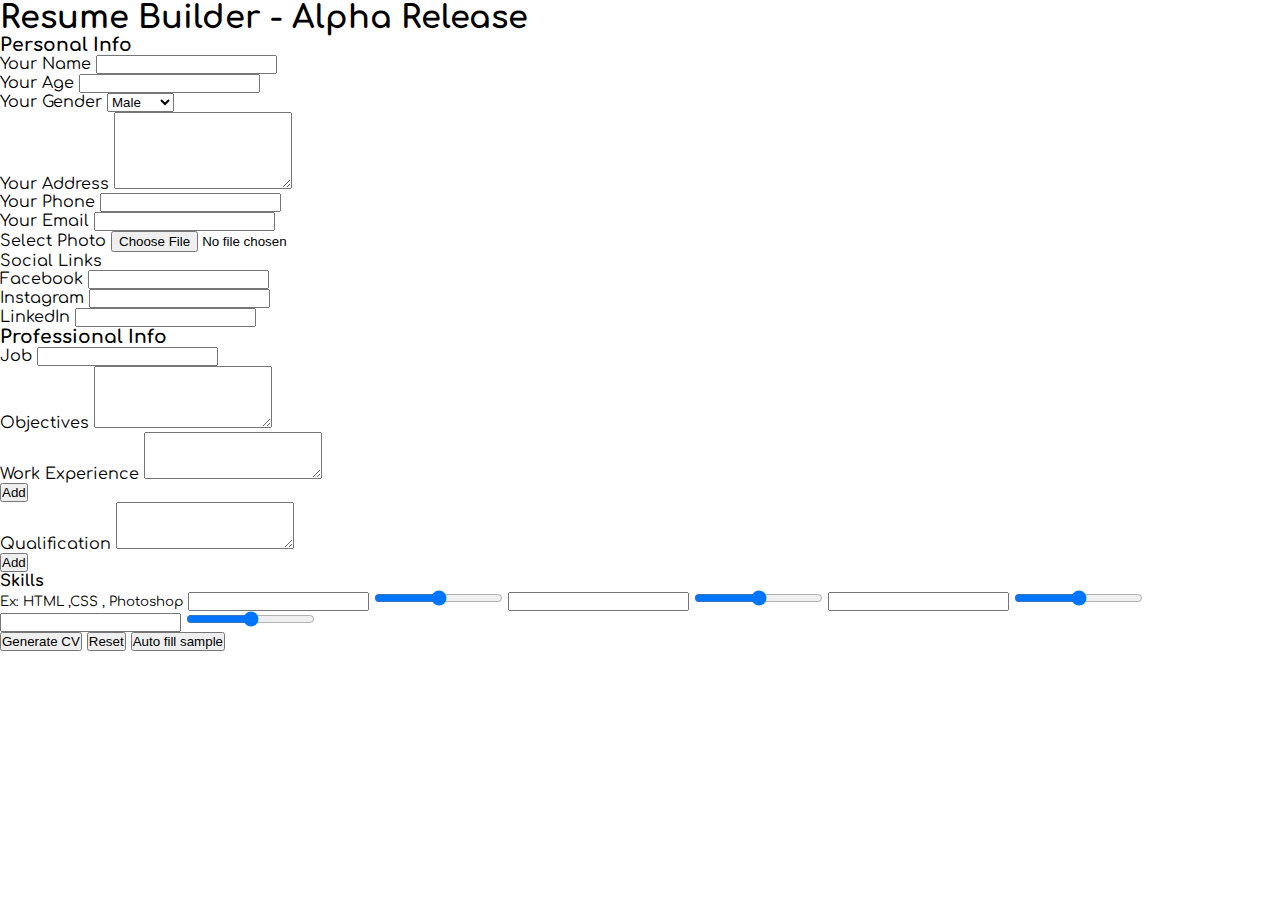
==== index.html @ 6e65e95f "first commit" ====
<!DOCTYPE html>
<html lang="en">
  <head>
    <meta charset="UTF-8" />
    <meta name="viewport" content="width=device-width, initial-scale=1.0" />
    <title>Resume Builder</title>
    <link rel="stylesheet" href="style.css" />
    <link
      rel="stylesheet"
      href="https://bootswatch.com/5/lumen/bootstrap.min.css"
      integrity="undefined"
      crossorigin="anonymous"
    />
  </head>
  <div class="container p-3" id="cv-form">
    <h1 class="text-center mt-1">Resume Builder - Alpha Release</h1>
    <div class="row">
      <!-- first column -->
      <div class="col-md-4">
        <h3>Personal Info</h3>
        <form action="#" autocomplete="off" id="myForm1">
          <div class="form-group">
            <label for="name">Your Name</label>
            <input type="text" class="form-control" id="namefield" />
          </div>
          <div class="form-group mt-2">
            <label for="name">Your Age</label>
            <input type="text" class="form-control" id="agefield" />
          </div>
          <div class="form-group mt-2">
            <label for="name">Your Gender</label>
            <select name="gender" id="genderfield" class="form-control">
              <option value="Male">Male</option>
              <option value="Female">Female</option>
            </select>
            <!-- <input type="text" class="form-control" id="genderfield" /> -->
          </div>
          <div class="form-group mt-3">
            <label for="address">Your Address</label>
            <textarea
              type="text"
              rows="5"
              class="form-control"
              id="address"
            ></textarea>
          </div>
          <div class="form-group mt-3">
            <label for="contact">Your Phone</label>
            <input type="text" class="form-control" id="contact" />
          </div>
          <div class="form-group mt-3">
            <label for="contact">Your Email</label>
            <input type="text" class="form-control" id="email" />
          </div>
          <div class="form-group mt-3">
            <label for="">Select Photo</label>
            <input id="imgField" type="file" class="form-control" />
          </div>

          <p class="mt-3 text-primary">Social Links</p>
          <div class="form-group mt-3">
            <label for="facebook">Facebook</label>
            <input type="text" class="form-control" id="facebook" />
          </div>
          <div class="form-group mt-3">
            <label for="insta">Instagram</label>
            <input type="text" class="form-control" id="insta" />
          </div>
          <div class="form-group mt-3">
            <label for="linkedin">LinkedIn</label>
            <input type="text" class="form-control" id="linkedin" />
          </div>
        </form>
      </div>

      <!-- second column -->
      <div class="col-md-4">
        <h3>Professional Info</h3>
        <form action="#" autocomplete="off" id="myForm2">
          <label for="jobfield">Job</label>
          <input type="text" class="form-control mt-2" id="jobfield" />
          <div class="form-group mt-3">
            <label for="">Objectives</label>
            <textarea
              type="text"
              class="form-control"
              rows="4"
              id="objective"
            ></textarea>
          </div>
          <div class="form-group mt-3" id="we">
            <label for="">Work Experience</label>
            <textarea
              type="text"
              class="form-control workExp"
              rows="3"
              id="workExp"
            ></textarea>
            <div class="container mt-3" id="wAddBtn">
              <button class="btn btn-info text-white" onclick="addWxp()">
                Add
              </button>
            </div>
          </div>
          <div class="form-group mt-3" id="Qual">
            <label for="">Qualification</label>
            <textarea
              type="text"
              class="form-control qual"
              id="qual"
              rows="3"
            ></textarea>
            <div class="container mt-3" id="QaddBtn">
              <button class="btn btn-info text-white" onclick="addQual()">
                Add
              </button>
            </div>
          </div>
          <h4 class="mt-2">Skills</h4>
          <small class="text-muted">Ex: HTML ,CSS , Photoshop</small>

          <input type="text" class="form-control" id="skillfield1" />
          <input
            type="range"
            id="range1"
            name="vol"
            min="0"
            max="100"
            step="10"
            class="form-range"
          />
          <input type="text" class="form-control" id="skillfield2" />
          <input
            type="range"
            id="range2"
            name="vol"
            min="0"
            max="100"
            step="10"
            class="form-range"
          />
          <input type="text" class="form-control" id="skillfield3" />
          <input
            type="range"
            id="range3"
            name="vol"
            min="0"
            max="100"
            step="10"
            class="form-range"
          />
          <input type="text" class="form-control" id="skillfield4" />
          <input
            type="range"
            id="range4"
            name="vol"
            min="0"
            max="100"
            step="10"
            class="form-range"
          />
        </form>
      </div>

      <div class="container mt-5 text-center">
        <button onclick="generateCv()" class="btn btn-dark btn-lg">
          Generate CV
        </button>
        <button class="btn btn-danger btn-lg" id="reset">Reset</button>
        <button class="btn btn-info btn-lg" onclick="autoFill();">
          Auto fill sample
        </button>
      </div>
    </div>
  </div>

  <!-- cv template -->
  <div class="container p-3" id="cv-template">
    <div class="row">
      <!-- first col -->
      <div class="col-md-3 p-2 fc">
        <img src="avatar.jpg" alt="" class="profile" id="imgTemplate" />
        <div class="container fc mt-3">
          <h3 class="about_me">ABOUT ME</h3>
          <p id="Tname1">John Cena</p>
          <p id="Tage">Age: 20</p>
          <p id="Tgender">Gender: Male</p>
          <h3 class="about_me mt-3">CONTACT</h3>
          <p id="Taddress">
            Lorem, ipsum dolor sit amet consectetur adipisicing elit. Quo,
            voluptatibus!
          </p>
          <p id="Tcontact">987645130</p>
          <p id="Temail">John@example.com</p>

          <h3 class="about_me mt-3">SOCIAL LINKS</h3>
          <p><a id="Tfb" href="#">Facebook</a></p>
          <p><a id="Tinsta" href="#">Instagram</a></p>
          <p><a id="Tlinked" href="#">LinkedIn</a></p>
          <h3 class="about_me mt-3">Skills</h3>
          <div class="progress mb-1">
            <div
              id="progress1"
              class="progress-bar"
              role="progressbar"
              style="width: 90%"
              aria-valuenow="90"
              aria-valuemin="10"
              aria-valuemax="100"
            >
              <p id="skillname1">Html</p>
            </div>
          </div>
          <div class="progress mb-1">
            <div
              id="progress2"
              class="progress-bar bg-success"
              role="progressbar"
              style="width: 50%"
              aria-valuenow="50"
              aria-valuemin="10"
              aria-valuemax="100"
            >
              <p id="skillname2">Html</p>
            </div>
          </div>
          <div class="progress mb-1">
            <div
              id="progress3"
              class="progress-bar bg-warning"
              role="progressbar"
              style="width: 40%"
              aria-valuenow="40"
              aria-valuemin="10"
              aria-valuemax="100"
            >
              <p id="skillname3">Html</p>
            </div>
          </div>
          <div class="progress">
            <div
              id="progress4"
              class="progress-bar bg-danger"
              role="progressbar"
              style="width: 70%"
              aria-valuenow="70"
              aria-valuemin="10"
              aria-valuemax="100"
            >
              <p id="skillname4">Html</p>
            </div>
          </div>
        </div>
      </div>
      <!-- second col -->
      <div class="col-md-6 py-3 sc">
        <h1 class="text-center" style="font-weight: 900" id="Tname2">
          John Cena
        </h1>
        <span class="badge bg-light text-center" id="Tjob">Web Developer</span>
        <!-- objective card -->
        <div class="card mt-4">
          <div class="card-header">
            <h3>Objectives</h3>
          </div>
          <div class="card-body">
            <p id="Tobjectives">
              Lorem ipsum dolor, sit amet consectetur adipisicing elit.
              Doloremque, non.
            </p>
          </div>
        </div>
        <!-- work experience -->
        <div class="card mt-4">
          <div class="card-header">
            <h3>Work Experience</h3>
          </div>
          <div class="card-body">
            <ul id="TWexp">
              <li>Lorem ipsum dolor sit amet.</li>
              <li>Lorem ipsum dolor sit amet.</li>
              <li>Lorem ipsum dolor sit amet.</li>
            </ul>
          </div>
        </div>
        <!-- Qualification -->
        <div class="card mt-4">
          <div class="card-header">
            <h3>Qualification</h3>
          </div>
          <div class="card-body">
            <ul id="TQual">
              <li>Lorem ipsum dolor sit amet.</li>
              <li>Lorem ipsum dolor sit amet.</li>
              <li>Lorem ipsum dolor sit amet.</li>
            </ul>
          </div>
        </div>
        <div class="container mt-3 text-center">
          <button class="btn btn-warning" id="edit-cv" onclick="EditForm()">Edit</button>
          <button class="btn btn-dark" id="print-cv" onclick="printCv()">
            Print cv
          </button>
        </div>
      </div>
    </div>
  </div>

  <body>
    <script src="https://cdn.jsdelivr.net/npm/bootstrap@5.0.1/dist/js/bootstrap.min.js"></script>
    <script src="html2pdf.bundle.min.js"></script>
    <script src="script.js"></script>
  </body>
</html>
---- style.css ----
@import url("https://fonts.googleapis.com/css2?family=Comfortaa:wght@500&display=swap");
*,
::before,
::after {
  margin: 0;
  padding: 0;
  box-sizing: border-box;
}
html {
  scroll-behavior: smooth;
}
body {
  font-family: "Comfortaa", cursive;
  margin: 0;
  transition: 0.5s all;
}

ul {
  margin: 0;
  padding: 0;
  list-style-type: none;
}

a {
  text-decoration: none;
}
#cv-form {
  /* display: none; */
}
img {
  max-width: 100%;
  height: auto;
}

#cv-template {
  display: none;
}
.profile {
  border-radius: 50%;
  width: 200px;
}
.fc {
  background-color: #2b3a51;
  border-radius: 10px 0 0 10px;
  color: #fff !important;
}
.fc p {
  margin: 0;
  font-weight: 300;
}
.about_me {
  text-decoration: underline !important;
}
.sc {
  background-color: #fff;
  border-radius: 0 10px 10px 0;
  border: 1px solid #999;
}
#Tjob {
  text-align: center !important;
  font-size: 1.2rem;
}
.scale-cv #print-cv,
.scale-cv #edit-cv {
  display: none;
}
.scale-cv .container {
  max-width: 595px;
}
@media (min-width: 1400px) {
  .container,
  .container-lg,
  .container-md,
  .container-sm,
  .container-xl,
  .container-xxl {
    max-width: 1420px !important;
  }
}
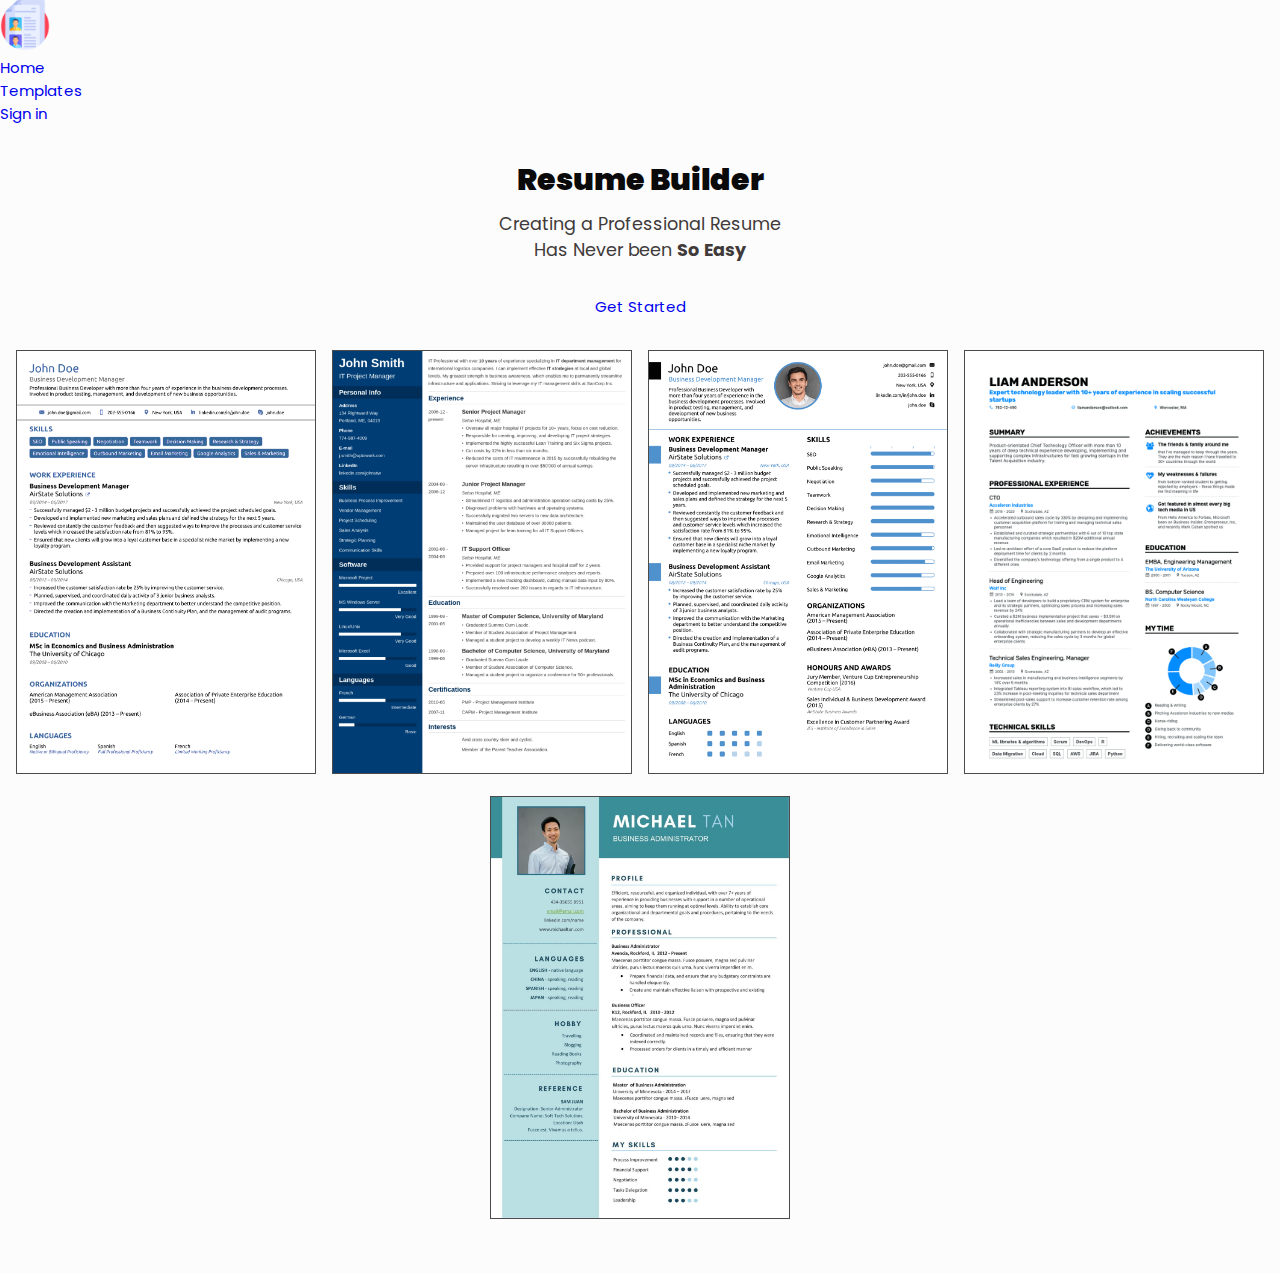
==== commit e2cfc4cd: "update" ====
--- a/index.html
+++ b/index.html
@@ -1,314 +1,54 @@
 <!DOCTYPE html>
 <html lang="en">
   <head>
-    <meta charset="UTF-8" />
-    <meta name="viewport" content="width=device-width, initial-scale=1.0" />
+    <meta charset="UTF-8">
+    <meta http-equiv="X-UA-Compatible" content="IE=edge">
+    <meta name="viewport" content="width=device-width, initial-scale=1.0">
     <title>Resume Builder</title>
-    <link rel="stylesheet" href="style.css" />
-    <link
-      rel="stylesheet"
-      href="https://bootswatch.com/5/lumen/bootstrap.min.css"
-      integrity="undefined"
-      crossorigin="anonymous"
-    />
+    <link rel="stylesheet" href="https://bootswatch.com/5/lumen/bootstrap.min.css">
+    <link rel="stylesheet" href="assets/css/styles.css">
   </head>
-  <div class="container p-3" id="cv-form">
-    <h1 class="text-center mt-1">Resume Builder - Alpha Release</h1>
-    <div class="row">
-      <!-- first column -->
-      <div class="col-md-4">
-        <h3>Personal Info</h3>
-        <form action="#" autocomplete="off" id="myForm1">
-          <div class="form-group">
-            <label for="name">Your Name</label>
-            <input type="text" class="form-control" id="namefield" />
-          </div>
-          <div class="form-group mt-2">
-            <label for="name">Your Age</label>
-            <input type="text" class="form-control" id="agefield" />
-          </div>
-          <div class="form-group mt-2">
-            <label for="name">Your Gender</label>
-            <select name="gender" id="genderfield" class="form-control">
-              <option value="Male">Male</option>
-              <option value="Female">Female</option>
-            </select>
-            <!-- <input type="text" class="form-control" id="genderfield" /> -->
-          </div>
-          <div class="form-group mt-3">
-            <label for="address">Your Address</label>
-            <textarea
-              type="text"
-              rows="5"
-              class="form-control"
-              id="address"
-            ></textarea>
-          </div>
-          <div class="form-group mt-3">
-            <label for="contact">Your Phone</label>
-            <input type="text" class="form-control" id="contact" />
-          </div>
-          <div class="form-group mt-3">
-            <label for="contact">Your Email</label>
-            <input type="text" class="form-control" id="email" />
-          </div>
-          <div class="form-group mt-3">
-            <label for="">Select Photo</label>
-            <input id="imgField" type="file" class="form-control" />
-          </div>
+  <body id="inbody">
+    <nav class="navbar navbar-expand-lg navbar-dark bg-primary">
+      <div class="container-fluid">
+        <a class="navbar-brand" href="index.html">
+          <img src="assets/img/logo.png" width="50px" alt=""></a>
+        <div class="collapse navbar-collapse" id="navbarColor01">
+          <ul class="navbar-nav me-auto">
+            <li class="nav-item">
+              <a class="nav-link" href="#">Home
+              </a>
+            </li>
+            <li class="nav-item ">
+              <a class="nav-link" href="#template">Templates</a>
+            </li>
+          </ul>
+          <form class="d-flex">
+            <a class="btn btn-secondary text-dark" href="sign-in.html">Sign in</a>
 
-          <p class="mt-3 text-primary">Social Links</p>
-          <div class="form-group mt-3">
-            <label for="facebook">Facebook</label>
-            <input type="text" class="form-control" id="facebook" />
-          </div>
-          <div class="form-group mt-3">
-            <label for="insta">Instagram</label>
-            <input type="text" class="form-control" id="insta" />
-          </div>
-          <div class="form-group mt-3">
-            <label for="linkedin">LinkedIn</label>
-            <input type="text" class="form-control" id="linkedin" />
-          </div>
-        </form>
-      </div>
-
-      <!-- second column -->
-      <div class="col-md-4">
-        <h3>Professional Info</h3>
-        <form action="#" autocomplete="off" id="myForm2">
-          <label for="jobfield">Job</label>
-          <input type="text" class="form-control mt-2" id="jobfield" />
-          <div class="form-group mt-3">
-            <label for="">Objectives</label>
-            <textarea
-              type="text"
-              class="form-control"
-              rows="4"
-              id="objective"
-            ></textarea>
-          </div>
-          <div class="form-group mt-3" id="we">
-            <label for="">Work Experience</label>
-            <textarea
-              type="text"
-              class="form-control workExp"
-              rows="3"
-              id="workExp"
-            ></textarea>
-            <div class="container mt-3" id="wAddBtn">
-              <button class="btn btn-info text-white" onclick="addWxp()">
-                Add
-              </button>
-            </div>
-          </div>
-          <div class="form-group mt-3" id="Qual">
-            <label for="">Qualification</label>
-            <textarea
-              type="text"
-              class="form-control qual"
-              id="qual"
-              rows="3"
-            ></textarea>
-            <div class="container mt-3" id="QaddBtn">
-              <button class="btn btn-info text-white" onclick="addQual()">
-                Add
-              </button>
-            </div>
-          </div>
-          <h4 class="mt-2">Skills</h4>
-          <small class="text-muted">Ex: HTML ,CSS , Photoshop</small>
-
-          <input type="text" class="form-control" id="skillfield1" />
-          <input
-            type="range"
-            id="range1"
-            name="vol"
-            min="0"
-            max="100"
-            step="10"
-            class="form-range"
-          />
-          <input type="text" class="form-control" id="skillfield2" />
-          <input
-            type="range"
-            id="range2"
-            name="vol"
-            min="0"
-            max="100"
-            step="10"
-            class="form-range"
-          />
-          <input type="text" class="form-control" id="skillfield3" />
-          <input
-            type="range"
-            id="range3"
-            name="vol"
-            min="0"
-            max="100"
-            step="10"
-            class="form-range"
-          />
-          <input type="text" class="form-control" id="skillfield4" />
-          <input
-            type="range"
-            id="range4"
-            name="vol"
-            min="0"
-            max="100"
-            step="10"
-            class="form-range"
-          />
-        </form>
-      </div>
-
-      <div class="container mt-5 text-center">
-        <button onclick="generateCv()" class="btn btn-dark btn-lg">
-          Generate CV
-        </button>
-        <button class="btn btn-danger btn-lg" id="reset">Reset</button>
-        <button class="btn btn-info btn-lg" onclick="autoFill();">
-          Auto fill sample
-        </button>
-      </div>
-    </div>
-  </div>
-
-  <!-- cv template -->
-  <div class="container p-3" id="cv-template">
-    <div class="row">
-      <!-- first col -->
-      <div class="col-md-3 p-2 fc">
-        <img src="avatar.jpg" alt="" class="profile" id="imgTemplate" />
-        <div class="container fc mt-3">
-          <h3 class="about_me">ABOUT ME</h3>
-          <p id="Tname1">John Cena</p>
-          <p id="Tage">Age: 20</p>
-          <p id="Tgender">Gender: Male</p>
-          <h3 class="about_me mt-3">CONTACT</h3>
-          <p id="Taddress">
-            Lorem, ipsum dolor sit amet consectetur adipisicing elit. Quo,
-            voluptatibus!
-          </p>
-          <p id="Tcontact">987645130</p>
-          <p id="Temail">John@example.com</p>
-
-          <h3 class="about_me mt-3">SOCIAL LINKS</h3>
-          <p><a id="Tfb" href="#">Facebook</a></p>
-          <p><a id="Tinsta" href="#">Instagram</a></p>
-          <p><a id="Tlinked" href="#">LinkedIn</a></p>
-          <h3 class="about_me mt-3">Skills</h3>
-          <div class="progress mb-1">
-            <div
-              id="progress1"
-              class="progress-bar"
-              role="progressbar"
-              style="width: 90%"
-              aria-valuenow="90"
-              aria-valuemin="10"
-              aria-valuemax="100"
-            >
-              <p id="skillname1">Html</p>
-            </div>
-          </div>
-          <div class="progress mb-1">
-            <div
-              id="progress2"
-              class="progress-bar bg-success"
-              role="progressbar"
-              style="width: 50%"
-              aria-valuenow="50"
-              aria-valuemin="10"
-              aria-valuemax="100"
-            >
-              <p id="skillname2">Html</p>
-            </div>
-          </div>
-          <div class="progress mb-1">
-            <div
-              id="progress3"
-              class="progress-bar bg-warning"
-              role="progressbar"
-              style="width: 40%"
-              aria-valuenow="40"
-              aria-valuemin="10"
-              aria-valuemax="100"
-            >
-              <p id="skillname3">Html</p>
-            </div>
-          </div>
-          <div class="progress">
-            <div
-              id="progress4"
-              class="progress-bar bg-danger"
-              role="progressbar"
-              style="width: 70%"
-              aria-valuenow="70"
-              aria-valuemin="10"
-              aria-valuemax="100"
-            >
-              <p id="skillname4">Html</p>
-            </div>
-          </div>
+          </form>
         </div>
       </div>
-      <!-- second col -->
-      <div class="col-md-6 py-3 sc">
-        <h1 class="text-center" style="font-weight: 900" id="Tname2">
-          John Cena
-        </h1>
-        <span class="badge bg-light text-center" id="Tjob">Web Developer</span>
-        <!-- objective card -->
-        <div class="card mt-4">
-          <div class="card-header">
-            <h3>Objectives</h3>
-          </div>
-          <div class="card-body">
-            <p id="Tobjectives">
-              Lorem ipsum dolor, sit amet consectetur adipisicing elit.
-              Doloremque, non.
-            </p>
-          </div>
-        </div>
-        <!-- work experience -->
-        <div class="card mt-4">
-          <div class="card-header">
-            <h3>Work Experience</h3>
-          </div>
-          <div class="card-body">
-            <ul id="TWexp">
-              <li>Lorem ipsum dolor sit amet.</li>
-              <li>Lorem ipsum dolor sit amet.</li>
-              <li>Lorem ipsum dolor sit amet.</li>
-            </ul>
-          </div>
-        </div>
-        <!-- Qualification -->
-        <div class="card mt-4">
-          <div class="card-header">
-            <h3>Qualification</h3>
-          </div>
-          <div class="card-body">
-            <ul id="TQual">
-              <li>Lorem ipsum dolor sit amet.</li>
-              <li>Lorem ipsum dolor sit amet.</li>
-              <li>Lorem ipsum dolor sit amet.</li>
-            </ul>
-          </div>
-        </div>
-        <div class="container mt-3 text-center">
-          <button class="btn btn-warning" id="edit-cv" onclick="EditForm()">Edit</button>
-          <button class="btn btn-dark" id="print-cv" onclick="printCv()">
-            Print cv
-          </button>
-        </div>
+    </nav>
+    <section class="header">
+      <div class="header-container">
+        <h1>Resume Builder</h1>
+        <p>Creating a Professional Resume
+          <br>
+          Has Never been
+          <b>So Easy</b>
+        </p>
+        <a class="btn btn-warning" href="sign-up.html">Get Started</a>
       </div>
-    </div>
-  </div>
+      <div class="resume-card" id="template">
+        <a href="resume.html"><img src="assets/img/card1.png" alt=""></a>
+        <a href="resume.html"><img src="assets/img/card2.png" alt=""></a>
+        <a href="resume.html"><img src="assets/img/card3.png" alt=""></a>
+        <a href="resume.html"><img src="assets/img/card4.png" alt=""></a>
+        <a href="resume.html"><img src="assets/img/card5.jpg" alt=""></a>
 
-  <body>
-    <script src="https://cdn.jsdelivr.net/npm/bootstrap@5.0.1/dist/js/bootstrap.min.js"></script>
-    <script src="html2pdf.bundle.min.js"></script>
-    <script src="script.js"></script>
+
+      </div>
+    </section>
   </body>
 </html>
--- a/assets/css/styles.css
+++ b/assets/css/styles.css
@@ -0,0 +1,519 @@
+/*===== GOOGLE FONTS =====*/
+@import url("https://fonts.googleapis.com/css2?family=Poppins:wght@400;500;600&display=swap");
+
+/*===== VARIABLES CSS =====*/
+:root {
+  --header-height: 3rem;
+
+  /* Colors */
+  --title-color: #0b0a0a;
+  --text-color: #403a3a;
+  --text-color-light: #707070;
+  --container-color: #fafafa;
+  --container-color-alt: #f0efef;
+  --body-color: #fcfcfc;
+
+  /* Font and typography */
+  --body-font: "Poppins", sans-serif;
+  --h1-font-size: 1.5rem;
+  --h2-font-size: 1.25rem;
+  --h3-font-size: 1rem;
+  --normal-font-size: 0.938rem;
+  --small-font-size: 0.875rem;
+  --smaller-font-size: 0.813rem;
+
+  /* Font weight */
+  --font-medium: 500;
+  --font-semi-bold: 600;
+
+  /* Margenes */
+  --mb-1: 0.5rem;
+  --mb-2: 1rem;
+  --mb-3: 1.5rem;
+
+  /* z index */
+  --z-tooltip: 10;
+  --z-fixed: 100;
+}
+
+/* BASE */
+*,
+::before,
+::after {
+  box-sizing: border-box;
+}
+html {
+  scroll-behavior: smooth;
+}
+
+
+/* Font size variables to scale cv */
+body.scale-cv {
+  --h1-font-size: 0.938rem;
+  --h2-font-size: 0.938rem;
+  --h3-font-size: 0.875rem;
+  --normal-font-size: 0.813rem;
+  --small-font-size: 0.75rem;
+  --smaller-font-size: 0.688rem;
+}
+/* Generate PDF button */
+.generate-pdf {
+  display: none;
+  position: absolute;
+  top: 2.2rem;
+  left: 0;
+  font-size: 1.2rem;
+  color: var(--text-color);
+  cursor: pointer;
+}
+.generate-pdf:hover {
+  color: var(--title-color);
+}
+/* Classes modified to reduce size and print on A4 sheet */
+.scale-cv .change-theme,
+.scale-cv .generate-pdf {
+  display: none;
+}
+
+.scale-cv .resume_left,
+.scale-cv .resume_right {
+  padding: 0 1rem;
+}
+.scale-cv .home_img {
+  width: 90px;
+  height: 90px;
+}
+
+.scale-cv .bd-container {
+  max-width: 595px;
+}
+.scale-cv .section {
+  padding: 1.41rem 0 0.8rem;
+}
+.scale-cv .section-title {
+  margin-bottom: 0.75rem;
+}
+
+.scale-cv .home_container {
+  gap: 1.5rem;
+}
+.scale-cv .home_data {
+  gap: 0.25rem;
+}
+.scale-cv .home_address,
+.scale-cv .social_container {
+  gap: 0.75rem;
+}
+.scale-cv .home_icon,
+.scale-cv .social_icon,
+.scale-cv .interests_icon {
+  font-size: 1rem;
+}
+.scale-cv .education_container,
+.scale-cv .experience_container,
+.scale-cv .certificate_container {
+  gap: 1rem;
+}
+.scale-cv .education_time,
+.scale-cv .experience_time {
+  padding-right: 0.5rem;
+}
+.scale-cv .education_rounder,
+.scale-cv .experience_rounder {
+  width: 11px;
+  height: 11px;
+  margin-top: 0.22rem;
+}
+
+.scale-cv .education_line,
+.scale-cv .experience_line {
+  width: 1px;
+  height: 110%;
+  transform: translate(5px, 0);
+}
+.scale-cv .education_data,
+.scale-cv .experience_data {
+  gap: 0.25rem;
+}
+
+.scale-cv .skills_name {
+  margin-top: var(--mb-1);
+  margin-bottom: 0;
+}
+.scale-cv .interests_container {
+  column-gap: 2.5rem;
+}
+
+body {
+  margin: 0 0 var(--header-height) 0;
+  padding: 0;
+  font-family: var(--body-font);
+  font-size: var(--normal-font-size);
+  background-color: var(--body-color);
+  color: var(--text-color);
+}
+h1,
+h2,
+h3,
+ul,
+p {
+  margin: 0;
+}
+h1,
+h2,
+h3 {
+  color: var(--title-color);
+  font-weight: var(--font-medium);
+}
+
+ul {
+  padding: 0;
+  list-style: none;
+}
+a {
+  text-decoration: none;
+}
+img {
+  width: 100%;
+  height: auto;
+}
+/* CLASS CSS */
+.section {
+  padding: 1.5rem 0;
+}
+
+.section-title {
+  font-size: var(--h2-font-size);
+  color: var(--title-color);
+  font-weight: var(--font-semi-bold);
+  text-transform: uppercase;
+  letter-spacing: 0.35rem;
+  text-align: center;
+  margin-bottom: var(--mb-3);
+}
+/* LAYOUT */
+.bd-container {
+  max-width: 968px;
+  width: calc(100% - 3rem);
+  margin-left: var(--mb-3);
+  margin-right: var(--mb-3);
+}
+.bd-grid {
+  display: grid;
+  gap: 1.5rem;
+}
+
+/* HOME */
+.home {
+  position: relative;
+}
+.home_container {
+  gap: 3rem;
+}
+.home_data {
+  gap: 0.5rem;
+  text-align: center;
+}
+.home_img {
+  width: 120px;
+  height: 120px;
+  border-radius: 50%;
+  justify-self: center;
+  margin-bottom: var(--mb-1);
+}
+.home_title {
+  font-size: var(--h1-font-size);
+}
+.home_profession {
+  font-size: var(--normal-font-size);
+  margin-bottom: var(--mb-1);
+}
+.home_address {
+  gap: 1rem;
+}
+.home_information {
+  display: flex;
+  align-items: center;
+  font-size: var(--small-font-size);
+}
+
+.home_icon {
+  font-size: 1.2rem;
+  margin-right: 0.25rem;
+}
+.home_button-movil {
+  display: inline-block;
+  border: 2px solid var(--text-color);
+  color: var(--title-color);
+  padding: 1rem 2rem;
+  border-radius: 0.25rem;
+  transition: 0.3s;
+  font-weight: var(--font-medium);
+  margin-top: var(--mb-3);
+}
+.home_button-movil:hover {
+  background-color: var(--text-color);
+  color: var(--container-color);
+}
+/* SOCIAL */
+.social_container {
+  grid-template-columns: max-content;
+  gap: 1rem;
+}
+.social_link {
+  display: inline-flex;
+  align-items: center;
+  font-size: var(--small-font-size);
+  color: var(--text-color);
+  text-decoration: none;
+}
+
+.social_link:hover {
+  color: var(--title-color);
+}
+.social_icon {
+  font-size: 1.2rem;
+  margin-right: 0.25rem;
+  
+}
+/* PROFILE */
+.profile_description {
+  text-align: center;
+}
+/* EDUCATION AND EXPERIENCE */
+.education_content,
+.experience_content {
+  display: flex;
+}
+.education_time,
+.experience_time {
+  padding-right: 1rem;
+}
+.education_rounder,
+.experience_rounder {
+  position: relative;
+  display: block;
+  width: 16px;
+  height: 16px;
+  background-color: var(--text-color-light);
+  border-radius: 50%;
+  margin-top: 0.25rem;
+}
+.education_line,
+.experience_line {
+  display: block;
+  width: 2px;
+  height: 110%;
+  background-color: var(--text-color-light);
+  transform: translate(7px, 0);
+}
+.education_data,
+.experience_data {
+  gap: 0.5rem;
+}
+.education_title,
+.experience_title {
+  font-size: var(--h3-font-size);
+}
+.education_studies,
+.experience_company {
+  font-size: var(--small-font-size);
+  color: var(--title-color);
+}
+.education_year {
+  font-size: var(--smaller-font-size);
+}
+/* SKILLS AND LANGUAGES */
+.skills_content,
+.languages_content {
+  grid-template-columns: repeat(2, 1fr);
+}
+.languages_content {
+  gap: 0;
+}
+.skills_name,
+.languages_name {
+  display: flex;
+  align-items: center;
+  margin-bottom: var(--mb-3);
+}
+
+.skills_circle,
+.languages_circle {
+  display: inline-block;
+  width: 5px;
+  height: 5px;
+  background-color: var(--text-color);
+  border-radius: 50%;
+  margin-right: 0.75rem;
+}
+/* CERTIFICATES */
+.certificate_title {
+  font-size: var(--h3-font-size);
+  margin-bottom: var(--mb-1);
+}
+/* INTERESTS */
+.interests_container {
+  grid-template-columns: repeat(3, 1fr);
+  margin-top: var(--mb-2);
+}
+.interests_content {
+  display: flex;
+  flex-direction: column;
+  align-items: center;
+}
+.interests_icon {
+  font-size: 1.5rem;
+  color: var(--text-color-light);
+}
+/* Scroll top */
+.scrolltop {
+  position: fixed;
+  right: 1rem;
+  bottom: -20%;
+  display: flex;
+  justify-content: center;
+  align-items: center;
+  padding: 0.3rem;
+  background-color: var(--container-color-alt);
+  border-radius: 0.4rem;
+  z-index: var(--z-fixed);
+  transition: 0.4s;
+  visibility: hidden;
+}
+
+.scrolltop_icon {
+  font-size: 1.2rem;
+  color: var(--text-color);
+}
+.show-scroll {
+  visibility: visible;
+  bottom: 5rem;
+}
+/* MEDIA QUERIES */
+
+/* Classes modified for large screen size */
+@media screen and (min-width: 968px) {
+  body {
+    margin: 3rem 0;
+  }
+  .bd-container {
+    margin-left: auto;
+    margin-right: auto;
+  }
+
+ 
+  .resume {
+    display: grid;
+    grid-template-columns: 0.5fr 1fr;
+    background-color: var(--container-color);
+    box-shadow: 0 0 8px rgba(13, 12, 12, 0.15);
+  }
+  .resume_left {
+    background-color: var(--container-color-alt);
+  }
+  .resume_left,
+  .resume_right {
+    padding: 0 1.5rem;
+  }
+  .section,
+  .profile_description {
+    text-align: initial;
+  }
+  .home_container {
+    gap: 1.5rem;
+  }
+  .home_button-movil {
+    display: none;
+  }
+ 
+  .languages_content {
+    grid-template-columns: repeat(3, max-content);
+    column-gap: 3.5rem;
+  }
+  .generate-pdf {
+    display: inline-block;
+  }
+  .interests_container {
+    grid-template-columns: repeat(4, max-content);
+    column-gap: 3.5rem;
+  }
+}
+.certificate_description{
+  font-style: italic;
+}
+#cv-template {
+  display: none;
+}
+.container{
+  max-width: 800px;
+}
+.row{
+  /* display: flex;
+  gap: 2rem; */
+}
+
+.hide{
+  display: none;
+}
+
+progress {
+  border: none;
+  height: 10px;
+  width: 130px;
+  padding-left: 0.5rem;
+  border-radius: 10px;
+}
+
+
+progress::-webkit-progress-value {
+  background: #403a3a;
+  border-radius: 10px;
+}
+
+progress::-webkit-progress-bar {
+  background: #c9c9c9;
+  border-radius: 10px;
+}
+/* home */
+.header{
+  margin-top: 2rem;
+}
+.header-container{
+display: flex;
+flex-direction: column;
+justify-content: center;
+align-items: center;
+}
+#inbody nav{
+  margin-top: -3rem;
+}
+.navbar-brand img{
+  width: 50px !important;
+}
+.header-container h1{
+  font-weight: 900;
+}
+.header-container p{
+  text-align: center;
+  margin-top: 0.5rem;
+  font-size: 1.1rem;
+  margin-bottom: 2rem;
+}
+.resume-card{
+  display: flex;
+  justify-content: center;
+  align-items: center;
+  margin-top: 2rem;
+  gap: 1rem;
+  flex-wrap: wrap;
+}
+.resume-card img{
+  width: 300px;
+  border: 1px solid rgb(75, 75, 75);
+}
+/* signup */
+.form-container{
+  border: 1px solid #444444;
+  padding: 5rem;
+}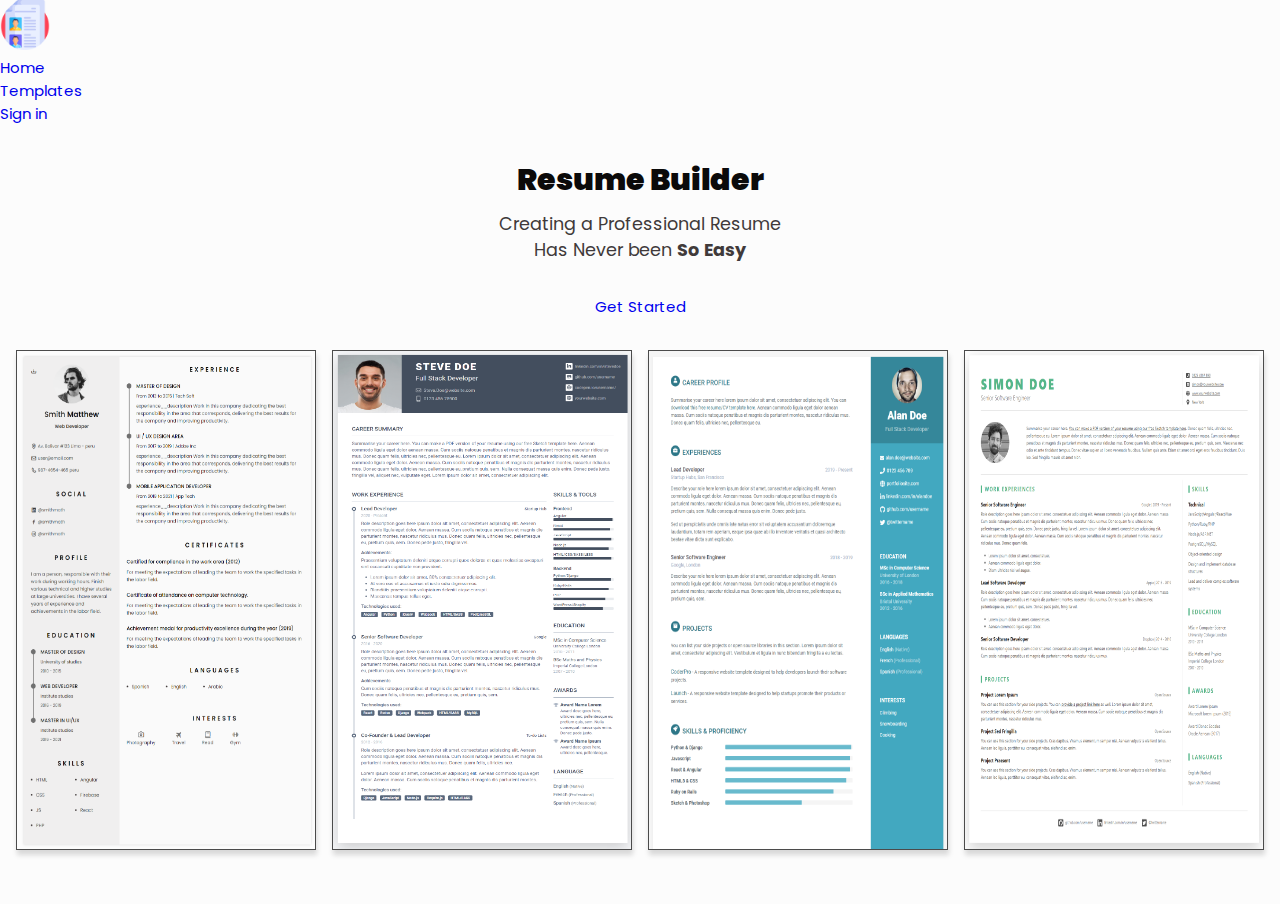
==== commit 14081981: "added new resume template" ====
--- a/index.html
+++ b/index.html
@@ -41,11 +41,11 @@
         <a class="btn btn-warning" href="sign-up.html">Get Started</a>
       </div>
       <div class="resume-card" id="template">
-        <a href="resume.html"><img src="assets/img/card1.png" alt=""></a>
-        <a href="resume.html"><img src="assets/img/card2.png" alt=""></a>
-        <a href="resume.html"><img src="assets/img/card3.png" alt=""></a>
-        <a href="resume.html"><img src="assets/img/card4.png" alt=""></a>
-        <a href="resume.html"><img src="assets/img/card5.jpg" alt=""></a>
+        <a href="resume.html" ><img src="assets/img/card1.png" class="re-card" alt=""></a>
+        <a href="resume2.html"><img src="assets/img/card2.png" class="re-card"  alt=""></a>
+        <a href="resume3.html"><img src="assets/img/card3.png" class="re-card" alt=""></a>
+        <a href="resume4.html"><img src="assets/img/card4.png" class="re-card" alt=""></a>
+        <!-- <a href="resume.html"><img src="assets/img/card5.jpg" class="re-card" alt=""></a> -->
 
 
       </div>
--- a/assets/css/styles.css
+++ b/assets/css/styles.css
@@ -444,6 +444,7 @@
 }
 #cv-template {
   display: none;
+  margin-top: 2rem;
 }
 .container{
   max-width: 800px;
@@ -516,4 +517,14 @@
 .form-container{
   border: 1px solid #444444;
   padding: 5rem;
+}
+
+.re-card{
+  box-shadow: 1px 5px 5px rgba(13, 12, 12, 0.15);
+  transition: 0.3s ease-in-out;
+  height: 500px;
+}
+.re-card:hover{
+  transform: scale(1.1);
+  filter: drop-shadow(0 0px 5px #079cff);
 }